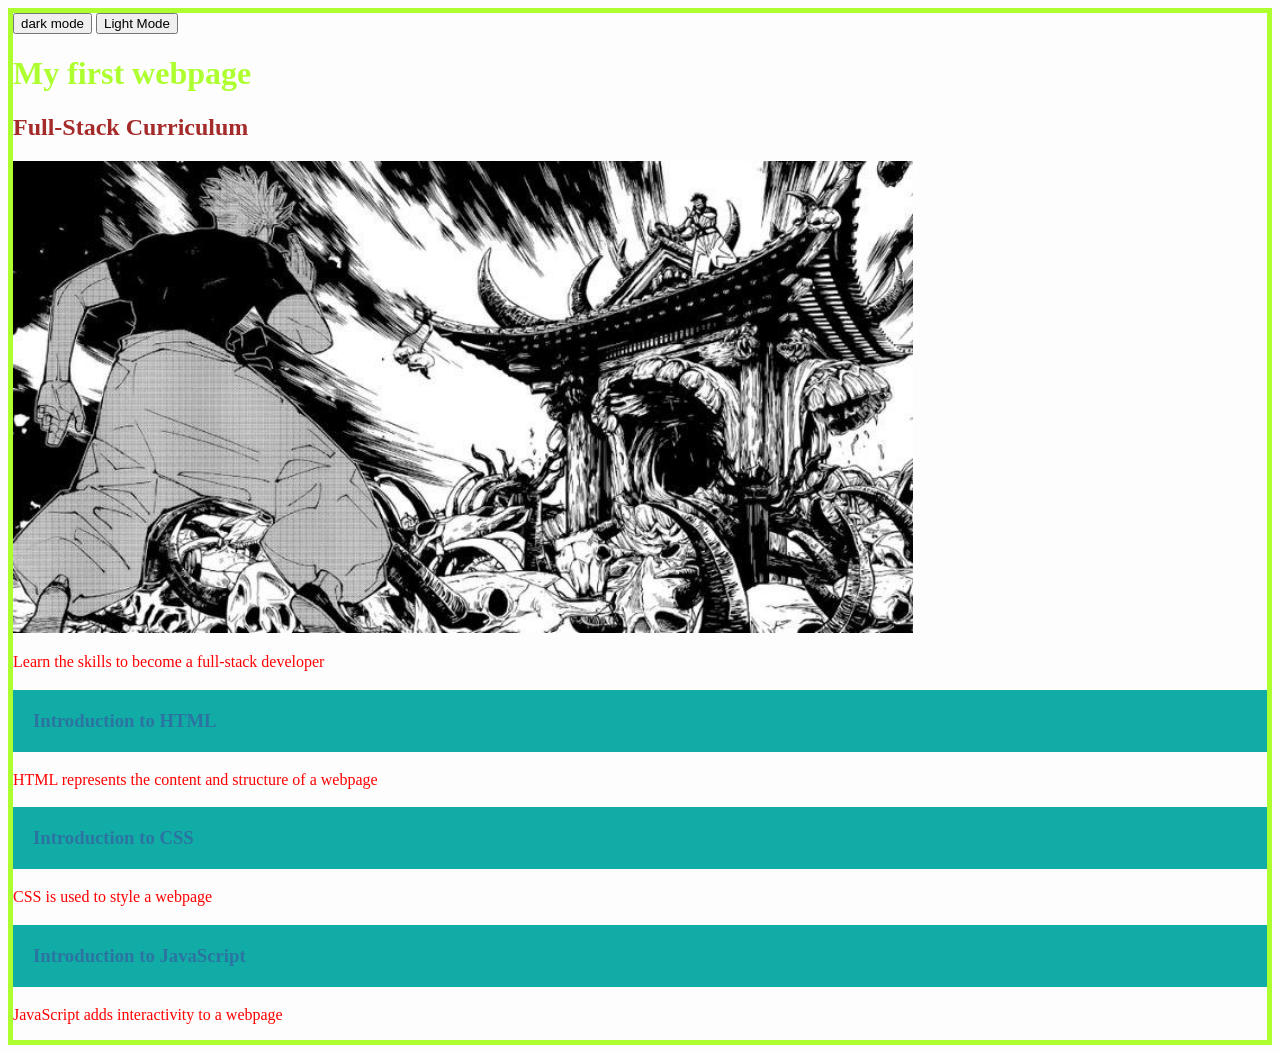
==== index.html @ cd080bc4 "newhomepage" ====
<!DOCTYPE html>
<html>
<head>
    <title>My first webpage</title>
    <link rel="stylesheet" href="./styles/second.css"/>
    <link rel="stylesheet" href="./styles/first.css"/>
    
 

</head>
<body id="light">

    <button onclick="console.log('hi');document.body.id='dark'">
       dark mode
    </button>
    <button onclick="console.log('hi');document.body.id='light'">
   Light Mode 
    </button>

<h1>My first webpage</h1>


<h2>Full-Stack Curriculum</h2>
<img src="./images/image.png"width="900">
<p>Learn the skills to become a full-stack developer</p>

<h3>Introduction to HTML</h3>
<p>HTML represents the content and structure of a webpage</p>

<h3>Introduction to CSS</h3>
<p>CSS is used to style a webpage</p>

<h3>Introduction to JavaScript</h3>
<p>JavaScript adds interactivity to a webpage</p>

<script>
let dog = {
    name:"Rika",
    weight: 70,
    happy: true,
};
console.log(dog.name);
let family ={
    dad:"Yuta",
    mom :"Maki",
    daughter:"Yuka",
    pet:dog,
};
console.log(family);
family.pet.happy = true;
console.log(console);
</script>
</body>
</html>
---- styles/second.css ----
#dark{

    background-color: rgb(0, 0, 0);
    color:white;


p {


    color: rgb(84, 103, 47) b
}

h3 {
    color: rgb(43, 116, 161);
    background-color: black;
    padding: 20px;

}

h1 {

    color: greenyellow;
}

h2 {

    color: rgb(42, 67, 165)
}
}
---- styles/first.css ----
#light {
    border: 5px solid greenyellow;
        background-color: rgb(253, 253, 253);
    color:rgb(255, 0, 0);

}



p {


    color: rgb(84, 103, 47) b
}

h3 {
    color: rgb(43, 116, 161);
    background-color: rgb(18, 172, 167);
    padding: 20px;

}

h1 {

    color: greenyellow;
}

h2 {

    color: brown
}
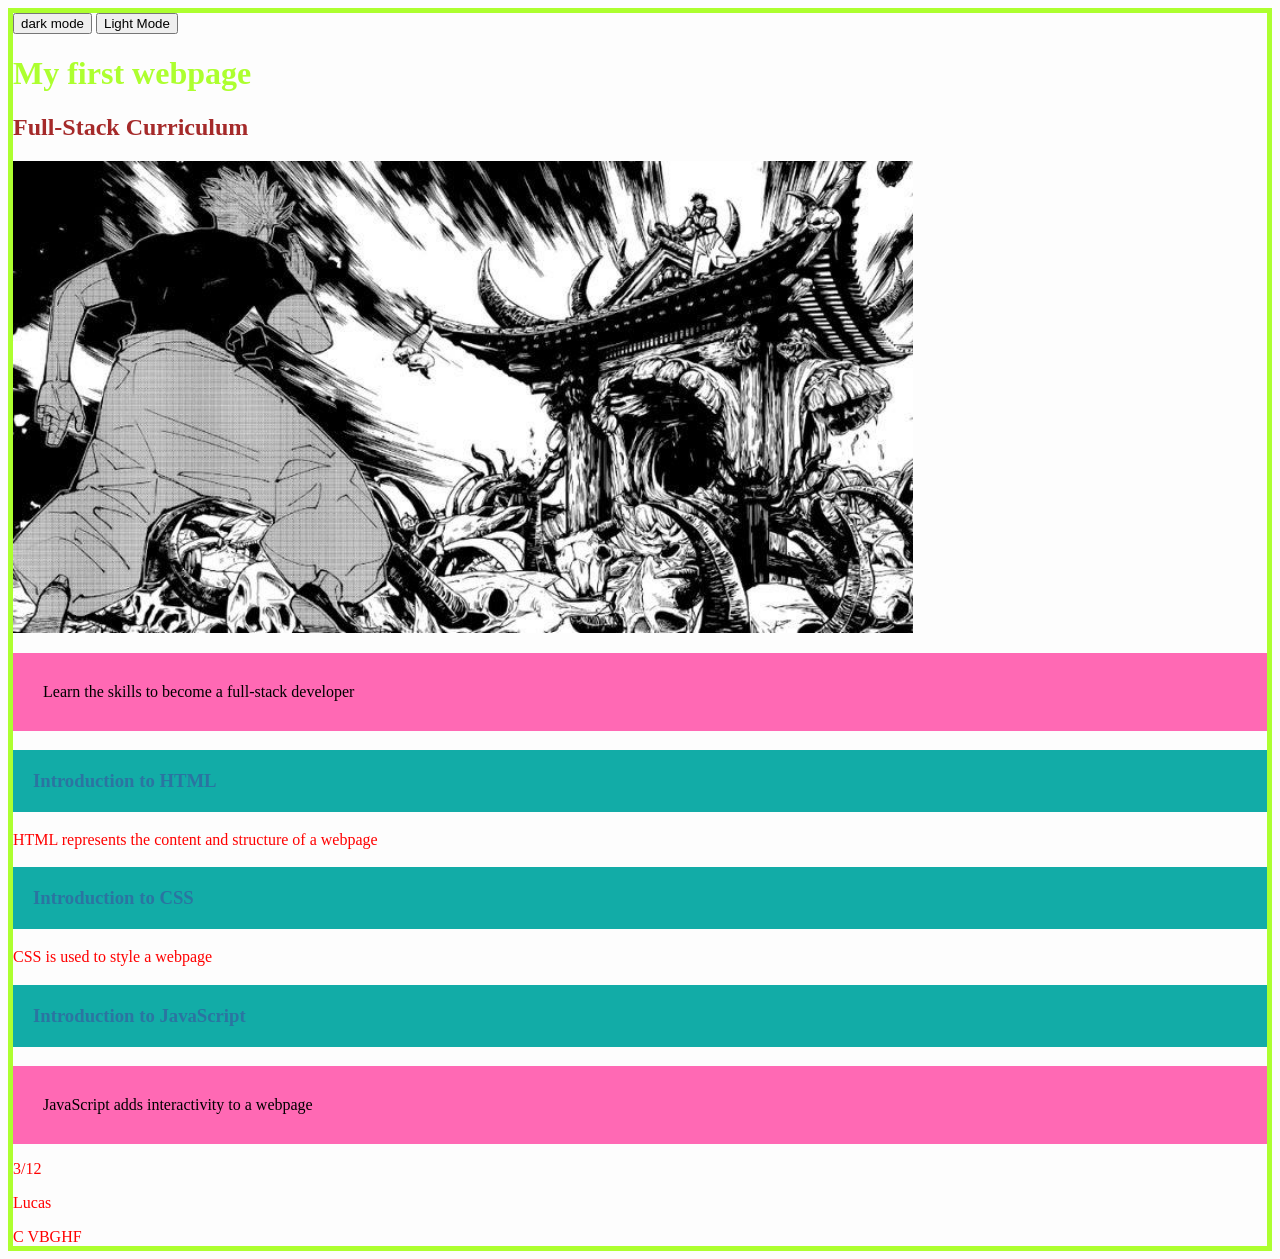
==== commit 31f30298: "classes" ====
--- a/index.html
+++ b/index.html
@@ -22,7 +22,7 @@
 
 <h2>Full-Stack Curriculum</h2>
 <img src="./images/image.png"width="900">
-<p>Learn the skills to become a full-stack developer</p>
+<p class="piglet">Learn the skills to become a full-stack developer</p>
 
 <h3>Introduction to HTML</h3>
 <p>HTML represents the content and structure of a webpage</p>
@@ -31,7 +31,7 @@
 <p>CSS is used to style a webpage</p>
 
 <h3>Introduction to JavaScript</h3>
-<p>JavaScript adds interactivity to a webpage</p>
+<p class="piglet">JavaScript adds interactivity to a webpage</p>
 
 <script>
 let dog = {
@@ -50,5 +50,9 @@
 family.pet.happy = true;
 console.log(console);
 </script>
+<footer>
+    <p>3/12</p>
+    <p>Lucas</p>
+</footer>
 </body>
-</html>  +</html>                                                                               C VBGHF
--- a/styles/second.css
+++ b/styles/second.css
@@ -10,6 +10,11 @@
     color: rgb(84, 103, 47) b
 }
 
+.piglet{
+    background-color: rgb(222, 62, 4);
+    color: rgb(255, 14, 199);
+    padding: 30px;
+}
 h3 {
     color: rgb(43, 116, 161);
     background-color: black;
--- a/styles/first.css
+++ b/styles/first.css
@@ -11,6 +11,11 @@
 
 
     color: rgb(84, 103, 47) b
+}
+.piglet{
+    background-color: hotpink;
+    color: black;
+    padding: 30px;
 }
 
 h3 {
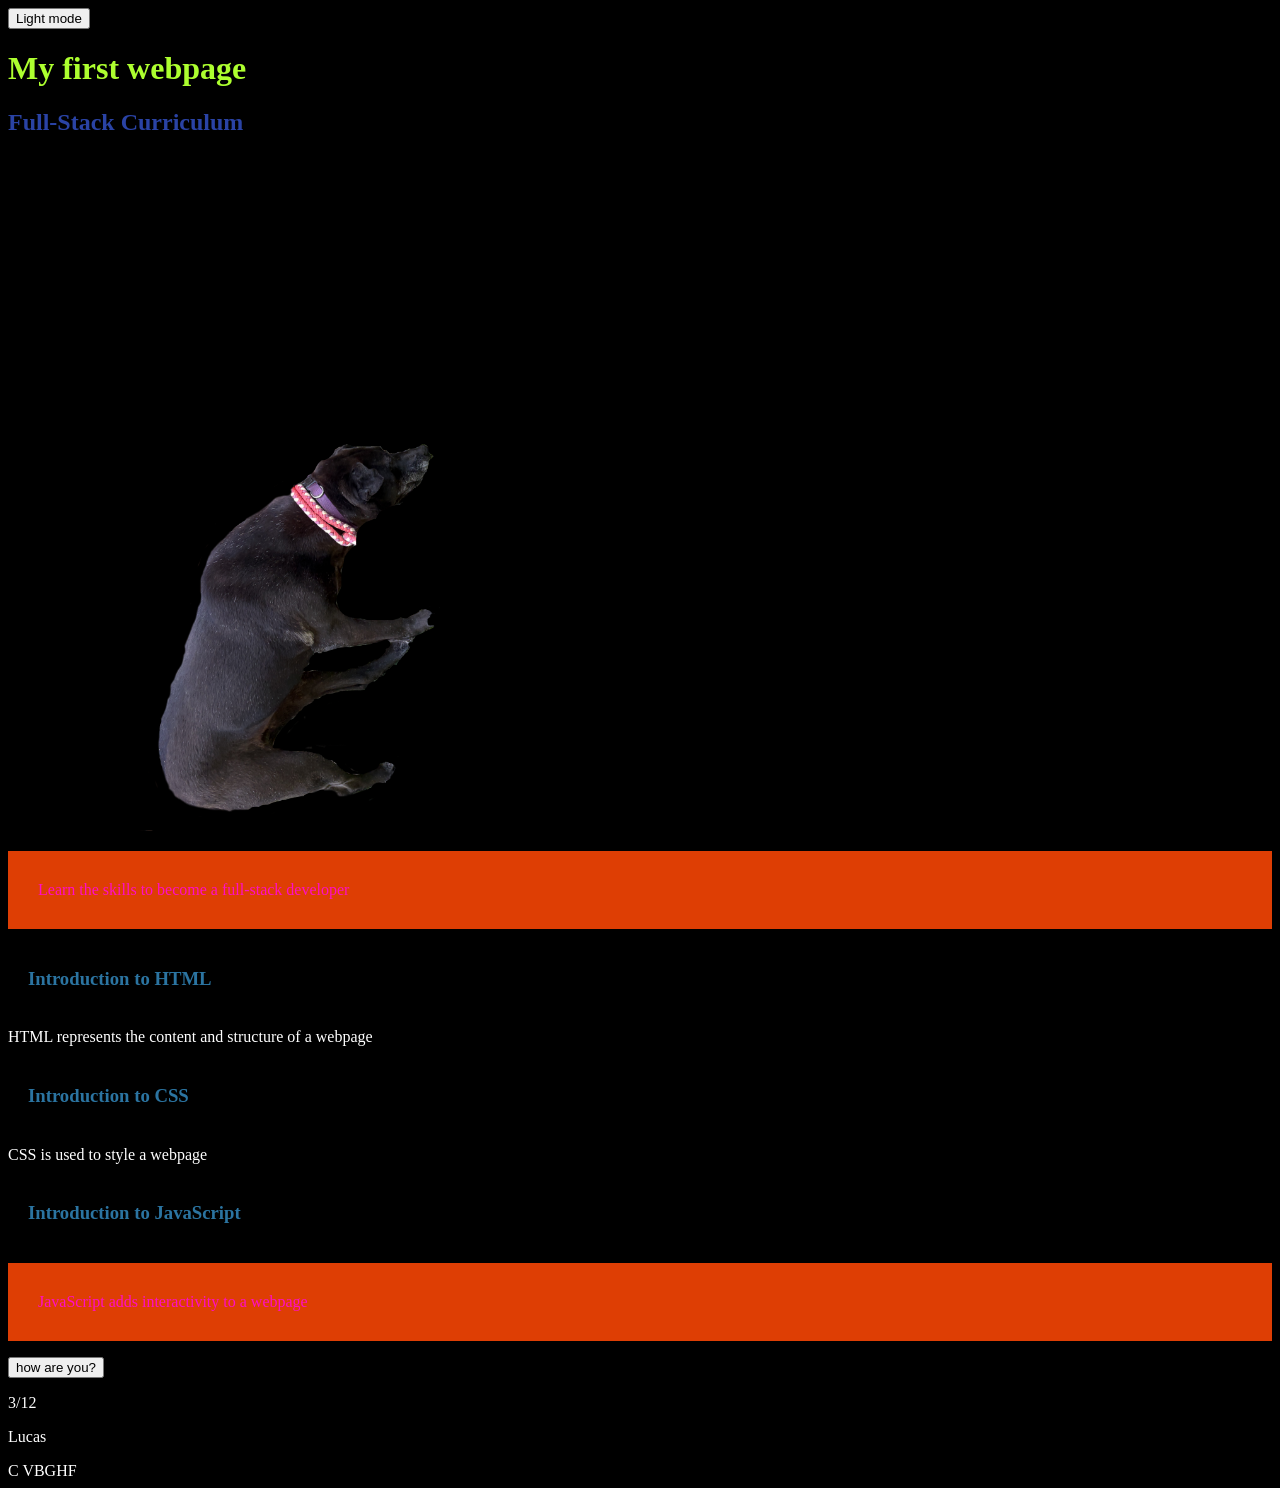
==== commit 916d0674: "footer" ====
--- a/index.html
+++ b/index.html
@@ -1,58 +1,94 @@
 <!DOCTYPE html>
 <html>
+
 <head>
     <title>My first webpage</title>
-    <link rel="stylesheet" href="./styles/second.css"/>
-    <link rel="stylesheet" href="./styles/first.css"/>
-    
- 
+    <link rel="stylesheet" href="./styles/second.css" />
+    <link rel="stylesheet" href="./styles/first.css" />
+
+
 
 </head>
-<body id="light">
 
-    <button onclick="console.log('hi');document.body.id='dark'">
-       dark mode
-    </button>
-    <button onclick="console.log('hi');document.body.id='light'">
-   Light Mode 
+<body id="dark">
+    <button id="color-mode" onclick="changeColors();">
+        Light mode
+
     </button>
 
-<h1>My first webpage</h1>
+    <script>
+        const colorModeButton = document.querySelector('#color-mode');
+        function changeColors() {
+            if (document.body.id === "dark") {
+                console.log('turn on light');
+                document.body.id = 'light';
+                colorModeButton.textContent = 'Dark mode';
+
+            } else {
+                console.log('turn on light');
+                document.body.id = 'dark';
+                colorModeButton.textContent = 'Light mode';
+            }
+        }
+
+    </script>
+    <h1>My first webpage</h1>
 
 
-<h2>Full-Stack Curriculum</h2>
-<img src="./images/image.png"width="900">
-<p class="piglet">Learn the skills to become a full-stack developer</p>
+    <h2>Full-Stack Curriculum</h2>
+    <img src="./images/CA35AB21-A413-44F7-BA27-A84D34E4BBFF-dog.png" width="900">
+    <p class="piglet">Learn the skills to become a full-stack developer</p>
 
-<h3>Introduction to HTML</h3>
-<p>HTML represents the content and structure of a webpage</p>
+    <h3>Introduction to HTML</h3>
+    <p>HTML represents the content and structure of a webpage</p>
 
-<h3>Introduction to CSS</h3>
-<p>CSS is used to style a webpage</p>
+    <h3>Introduction to CSS</h3>
+    <p>CSS is used to style a webpage</p>
 
-<h3>Introduction to JavaScript</h3>
-<p class="piglet">JavaScript adds interactivity to a webpage</p>
+    <h3>Introduction to JavaScript</h3>
+    <p class="piglet">JavaScript adds interactivity to a webpage</p>
 
-<script>
-let dog = {
-    name:"Rika",
-    weight: 70,
-    happy: true,
-};
-console.log(dog.name);
-let family ={
-    dad:"Yuta",
-    mom :"Maki",
-    daughter:"Yuka",
-    pet:dog,
-};
-console.log(family);
-family.pet.happy = true;
-console.log(console);
-</script>
-<footer>
-    <p>3/12</p>
-    <p>Lucas</p>
-</footer>
+    <script>
+        let dog = {
+            name: "Rika",
+            weight: 70,
+            happy: true,
+        };
+        console.log(dog.name);
+        let family = {
+            dad: "Yuta",
+            mom: "Maki",
+            daughter: "Yuka",
+            pet: dog,
+        };
+        console.log(family);
+        family.pet.happy = true;
+        console.log(console);
+
+
+         function howAreYou() {
+        let mood = prompt("How are you feeling?")
+        if (mood === "sleepy") {
+            alert('WAKE UP');
+        } else if (mood === "dont you have a human heart") {
+            alert('HAHA' + mood + ",")
+        } else {
+            alert("Oh! You are feeling " + mood + ".")
+        }
+    }
+
+        console.log(mood);
+    </script>
+       <button id="how are you" onclick="howAreYou();">
+        how are you?
+    
+
+    </button>
+
+    <footer>
+        <p>3/12</p>
+        <p>Lucas</p>
+    </footer>
 </body>
-</html>                                                                               C VBGHF+
+</html> C VBGHF
--- a/styles/first.css
+++ b/styles/first.css
@@ -34,3 +34,8 @@
 
     color: brown
 }
+
+    footer p{
+manrgin:0;
+padding:0;
+    }
